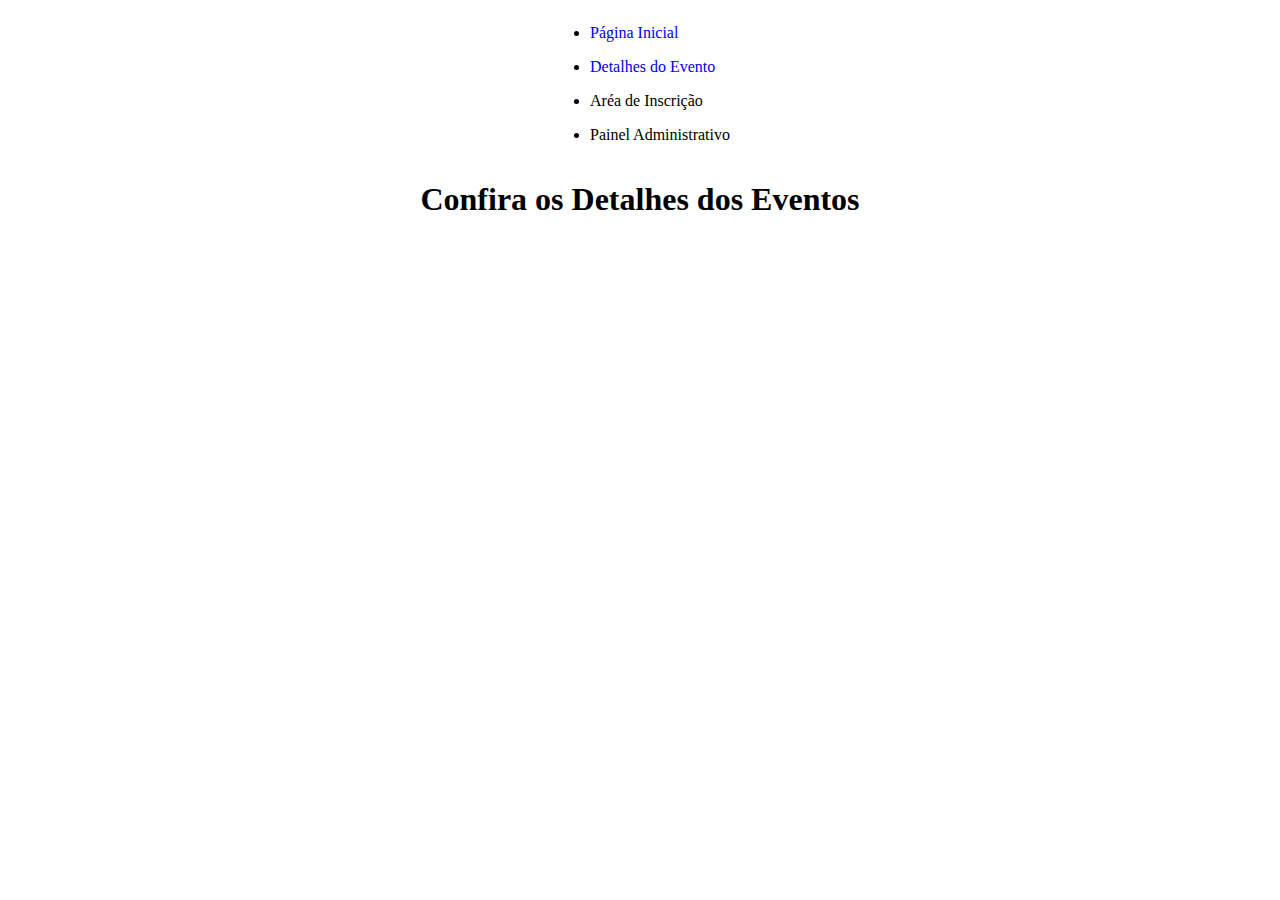
==== projeto_teste/detalhes.html @ c9bcd02f "versao_01" ====
<!DOCTYPE html>
<html lang="en">

<head>
    <meta charset="UTF-8">
    <meta name="viewport" content="width=device-width, initial-scale=1.0">
    <title>Conferência Acadêmica</title>
    <link rel="stylesheet" href="css/style.css">
</head>

<body>
    <nav>
        <ul>
            <li><a href="index.html">Página Inicial</a></li>
        </ul>

        <ul>
            <li><a href="detalhes.html">Detalhes do Evento</a></li>
        </ul>

        <ul>
            <li>Aréa de Inscrição</li>
        </ul>

        <ul>
            <li>Painel Administrativo</li>
        </ul>
    </nav>

    <h1>Confira os Detalhes dos Eventos</h1>


    
</body>

</html>
---- projeto_teste/css/style.css ----
body{
    display: flex;
    flex-direction: column;
    align-items: center;
}
.flex-aling{
    display: flex;
}

a{
    text-decoration: none;
}

.event1{
    border: 1px solid black;
    border-radius: 4px;
}

.events{
    margin-left: 2%;
}

.navbar-item:hover{
    border-radius: 5px;
    background-color: rgb(31, 113, 116);
    color: aliceblue;
}
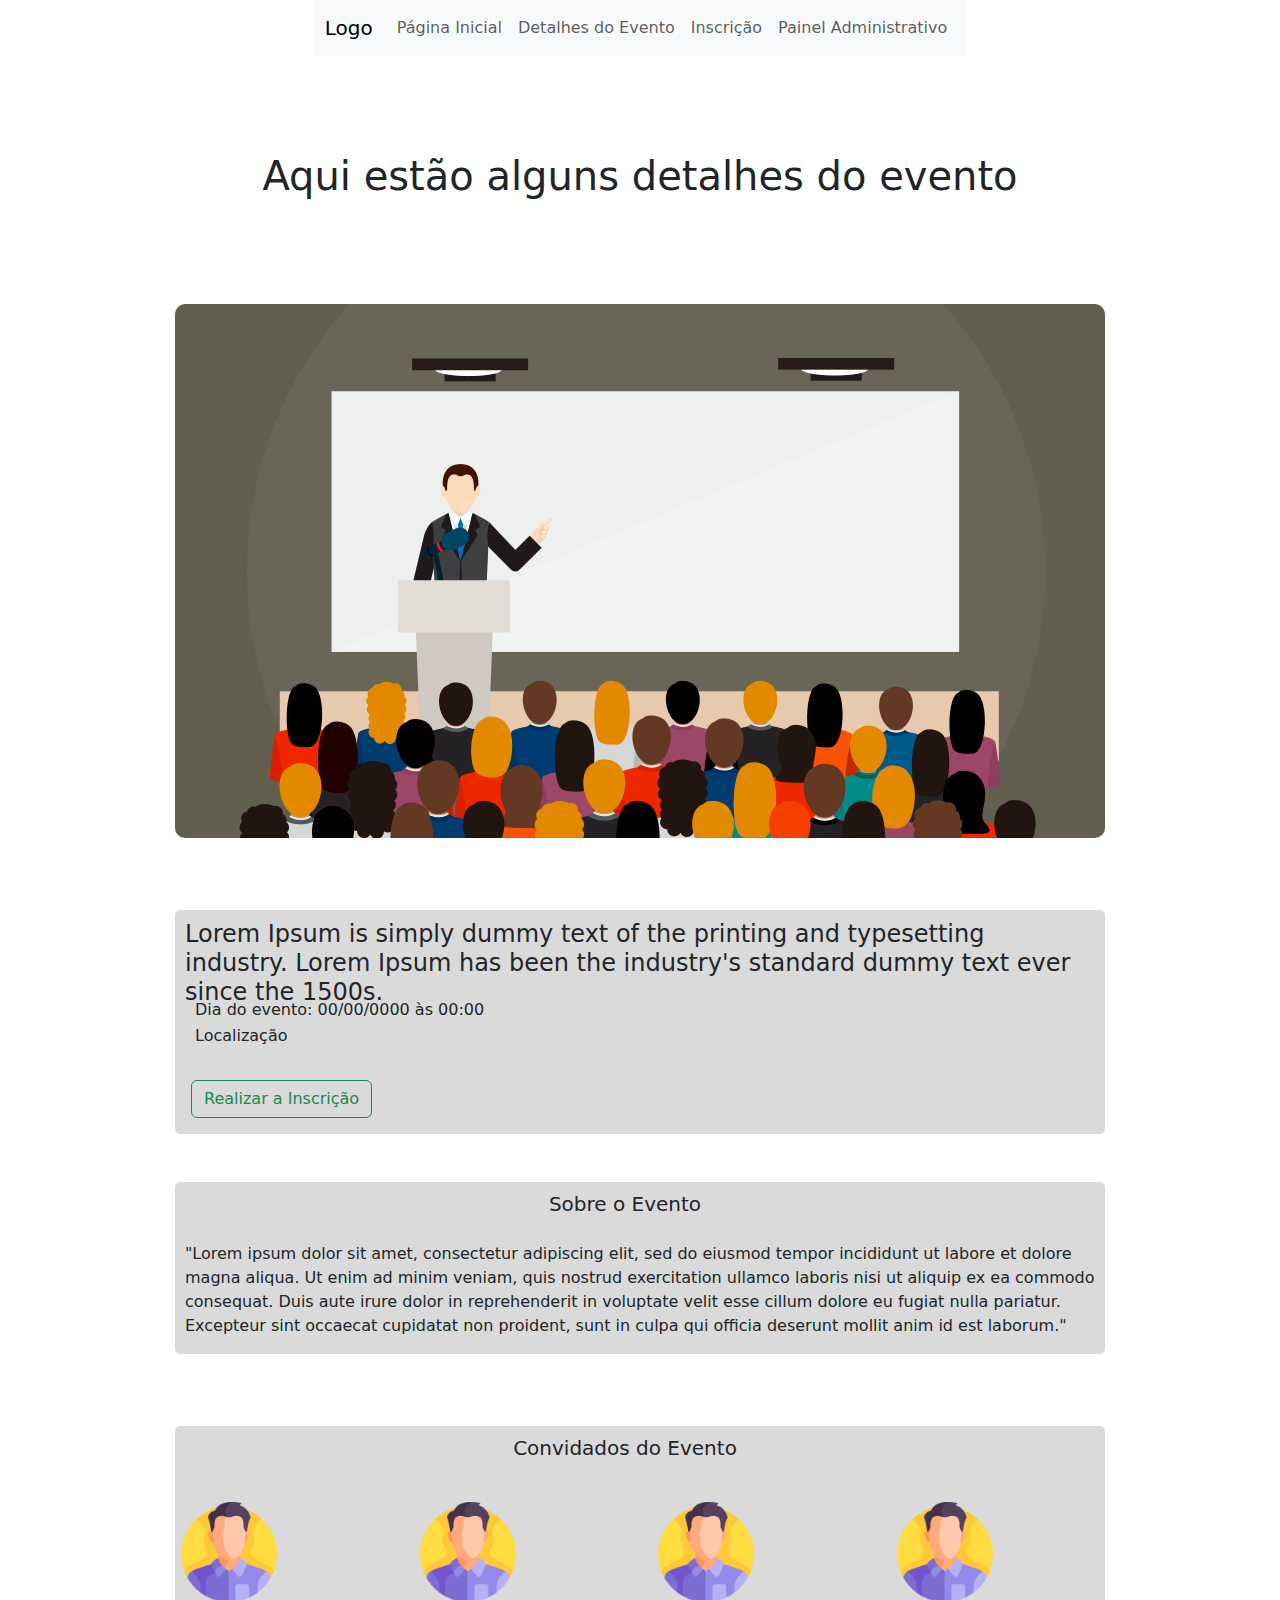
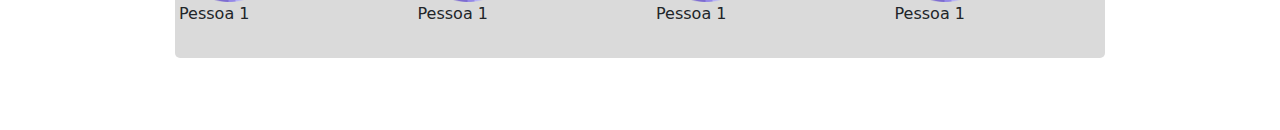
==== commit 04fc969d: "versao_01" ====
--- a/projeto_teste/detalhes.html
+++ b/projeto_teste/detalhes.html
@@ -1,36 +1,117 @@
 <!DOCTYPE html>
-<html lang="en">
+<html lang="pt-br">
 
 <head>
     <meta charset="UTF-8">
     <meta name="viewport" content="width=device-width, initial-scale=1.0">
     <title>Conferência Acadêmica</title>
-    <link rel="stylesheet" href="css/style.css">
+    <link rel="stylesheet" href="css/style_detalhes.css">
+    <link href="https://cdn.jsdelivr.net/npm/bootstrap@5.3.3/dist/css/bootstrap.min.css" rel="stylesheet"
+        integrity="sha384-QWTKZyjpPEjISv5WaRU9OFeRpok6YctnYmDr5pNlyT2bRjXh0JMhjY6hW+ALEwIH" crossorigin="anonymous">
+    <script src="https://cdn.jsdelivr.net/npm/bootstrap@5.3.3/dist/js/bootstrap.bundle.min.js"></script>
+
+
+</head>
 </head>
 
 <body>
-    <nav>
-        <ul>
-            <li><a href="index.html">Página Inicial</a></li>
-        </ul>
+    <nav class="navbar navbar-expand-sm bg-light">
+        <div class="container-fluid">
 
-        <ul>
-            <li><a href="detalhes.html">Detalhes do Evento</a></li>
-        </ul>
+            <a class="navbar-brand" href="">Logo</a>
+            <button class="navbar-toggler" type="button" data-bs-toggle="collapse" data-bs-target="#collapsibleNavbar">
+                <span class="navbar-toggler-icon"></span>
+            </button>
+            <div class="collapse navbar-collapse" id="collapsibleNavbar"></div>
+            <ul class="navbar-nav">
+                <li class="navbar-item">
+                    <a class="nav-link" href="index.html">Página Inicial</a>
+                </li>
+                <li class="navbar-item">
+                    <a class="nav-link" href="detalhes.html">Detalhes do Evento</a>
+                </li>
+                <li class="navbar-item">
+                    <a class="nav-link" href="inscricao.html">Inscrição</a>
+                </li>
+                <li class="navbar-item">
+                    <a class="nav-link" href="paineladm.html">Painel Administrativo</a>
+                </li>
+            </ul>
+        </div>
+        </div>
+    </nav><br><br><br><br>
 
-        <ul>
-            <li>Aréa de Inscrição</li>
-        </ul>
+    <h1>Aqui estão alguns detalhes do evento</h1> <br><br><br><br>
 
-        <ul>
-            <li>Painel Administrativo</li>
-        </ul>
-    </nav>
+    <img src="img/img_detalhe.png" alt="" srcset=""> <br><br><br>
 
-    <h1>Confira os Detalhes dos Eventos</h1>
+    <div style="width: 930px;" class="informacoes">
+        <div class="titulo">
+            <h4 style="width: 900px; height: 100px;">Lorem Ipsum is simply dummy text of the printing and typesetting
+                industry. Lorem Ipsum has been the industry's standard dummy text ever since the 1500s.</h4>
+        </div>
+        <div class="data_evento">
+            <p>Dia do evento: 00/00/0000 às 00:00</p>
 
+            <div class="localizacao">
+                <p>Localização</p>
+            </div>
+        </div>
 
-    
+        <div class="col p-3 ">
+            <div class="button">
+                <button type="button" class="btn btn-outline-success">Realizar a Inscrição</button>
+            </div>
+        </div>
+    </div>
+    </div><br><br>
+    <div style="width: 930px;" class="sobre_evento">
+        <div class="titulo_evento">
+            <h5 style="width: 900px; height: 100px;">Sobre o Evento</h5>
+        </div>
+
+        <p class="descricao_event">"Lorem ipsum dolor sit amet, consectetur adipiscing elit, sed do eiusmod tempor
+            incididunt ut labore et dolore magna aliqua. Ut enim ad minim veniam, quis nostrud exercitation ullamco
+            laboris nisi ut aliquip ex ea commodo consequat. Duis aute irure dolor in reprehenderit in voluptate velit
+            esse cillum dolore eu fugiat nulla pariatur. Excepteur sint occaecat cupidatat non proident, sunt in culpa
+            qui officia deserunt mollit anim id est laborum."</p>
+
+    </div>
+    <br><br><br>
+    <div style="width: 930px;" class="convidados">
+        <div class="titulo_convidados">
+            <h5 style="width: 900px; height: 100px;">Convidados do Evento</h5>
+        </div>
+
+        <div class="row">
+            <div class="col p-3">
+                <div class="convidado">
+                    <div class="img_convidado">
+                        <img style="width: 100px; height: 100px;" src="img/perfil.png" alt="">
+                        <p>Pessoa 1</p>
+                    </div>
+
+                </div>
+            </div>
+
+            <div class="col p-3">
+                <img style="width: 100px; height: 100px;" src="img/perfil.png" alt="">
+                <p>Pessoa 1</p>
+            </div>
+
+            <div class="col p-3">
+                <img style="width: 100px; height: 100px;" src="img/perfil.png" alt="">
+                <p>Pessoa 1</p>
+            </div>
+
+            <div class="col p-3">
+                <img style="width: 100px; height: 100px;" src="img/perfil.png" alt="">
+                <p>Pessoa 1</p>
+            </div>
+        </div>
+    </div>
+    <br><br><br>
+
 </body>
 
 </html>--- a/projeto_teste/css/style_detalhes.css
+++ b/projeto_teste/css/style_detalhes.css
@@ -0,0 +1,99 @@
+
+
+body, html{
+ 
+    display: flex;
+    flex-direction: column;
+    align-items: center;   
+}
+body{
+    width: 950px;
+
+}
+
+
+.flex-aling{
+    display: flex;
+}
+
+a{
+    text-decoration: none;
+}
+
+.event1{
+    border: 1px solid black;
+    border-radius: 4px;
+}
+
+.events{
+    margin-left: 2%;
+}
+
+.navbar-item:hover{
+    border-radius: 5px;
+    background-color: rgb(31, 113, 116);
+    color: aliceblue;
+}
+
+img{
+    border-radius: 10px;
+}
+
+.informacoes{
+    background-color: rgb(218, 218, 218);
+    border-radius: 5px;
+}
+.titulo{
+    margin-top: 10px;
+    margin-left: 10px;
+    margin-right: 40px;
+}
+.data_evento{
+    margin-top: -30px;
+    margin-left: 20px;
+}
+.localizacao{
+    margin-top: -14px;
+}
+.button{
+    right: 0;
+}
+
+.sobre_evento{
+    background-color: rgb(218, 218, 218);
+    border-radius: 5px;
+    width: 950px;
+}
+h5{
+
+    display: flex;
+    flex-direction: column;
+    align-items: center;
+}
+
+.titulo_evento{
+    margin-top: 10px;
+    height: 50px;
+}
+
+.descricao_event{
+    text-align: justify center;
+    margin-left: 10px;
+    margin-right: 10px;
+}
+
+.convidados{
+    background-color: rgb(218, 218, 218);
+    border-radius: 5px;
+    width: 950px;
+}
+
+.titulo_convidados{
+    margin-top: 10px;
+    height: 50px;
+}
+.img_convidado{
+    width: 100px;
+    height: 100px;
+    align-items: center;
+}